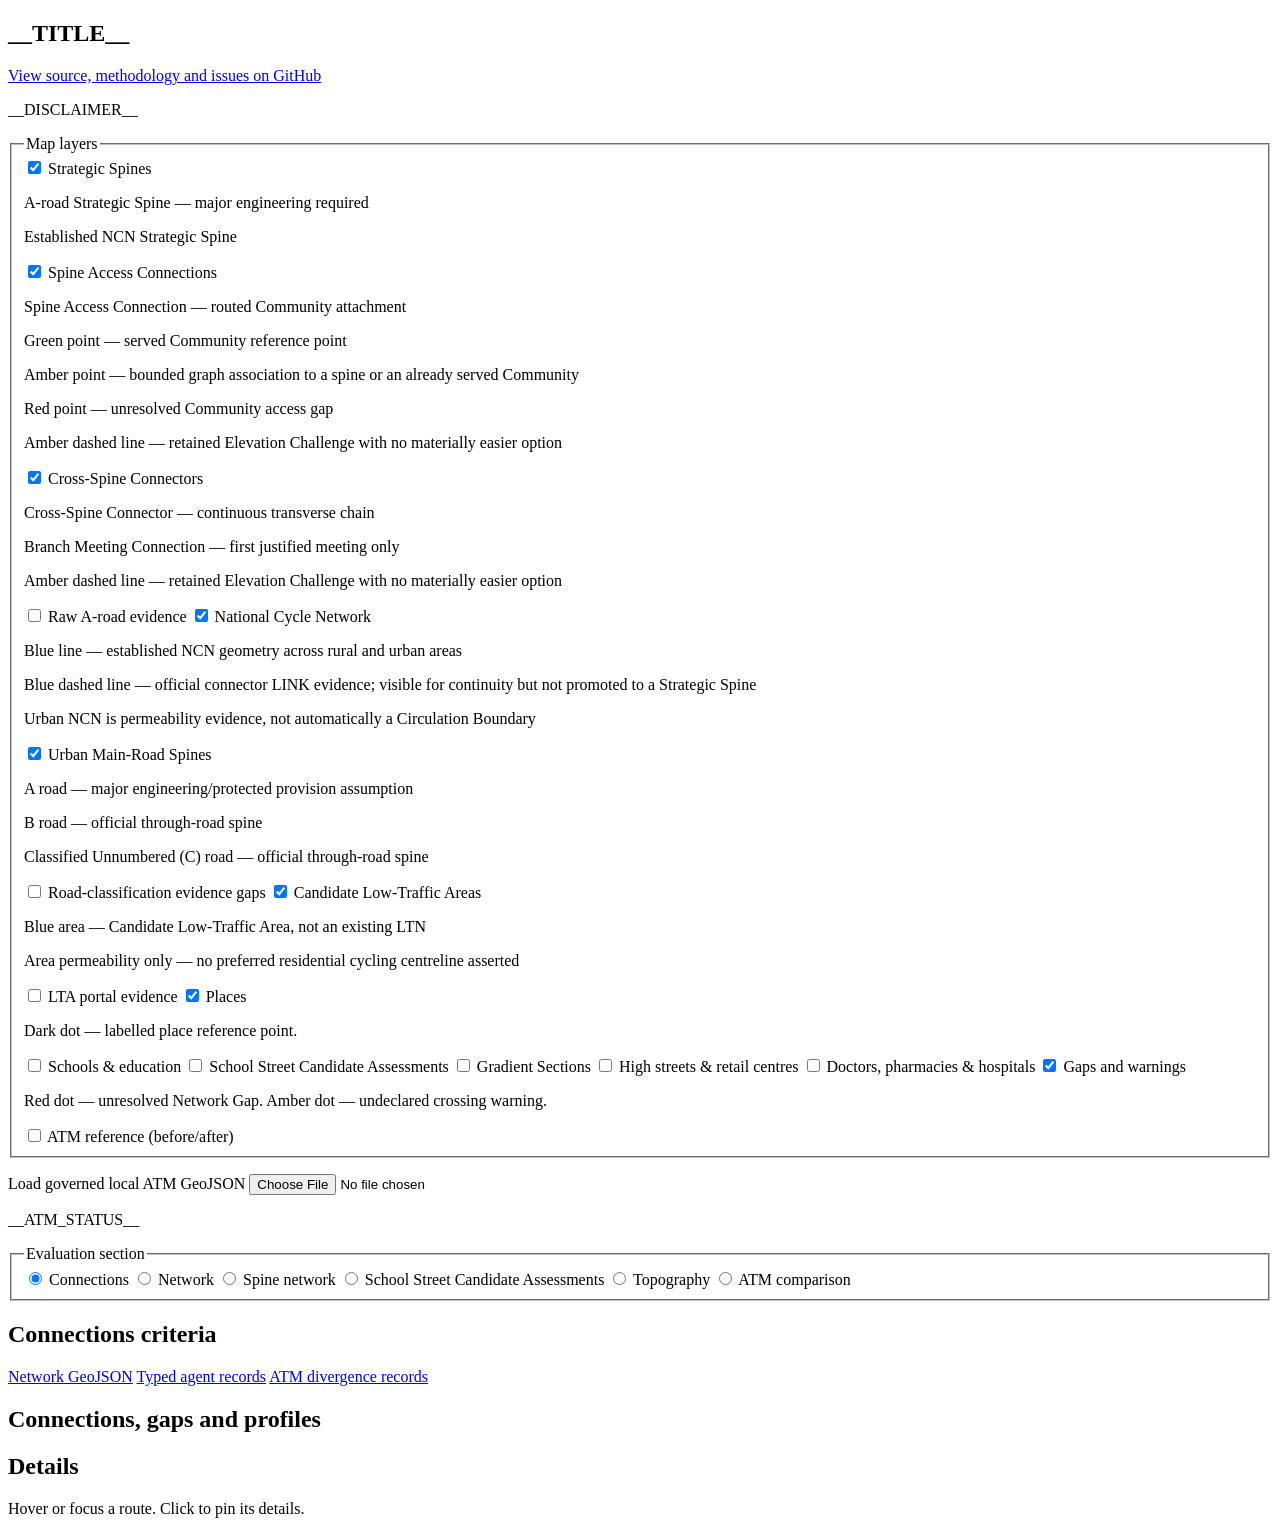
==== src/satn/assets/review-map.html @ 9b5a5d1b "Build a cohesive spine-access network" ====
<!doctype html>
<html lang="en">
<head>
  <meta charset="utf-8">
  <meta name="viewport" content="width=device-width,initial-scale=1">
  <title>__TITLE__</title>
  <link href="assets/maplibre-gl.css" rel="stylesheet">
  <link href="assets/review-map.css" rel="stylesheet">
</head>
<body>
  <main>
    <aside aria-label="Network information">
      <h1>__TITLE__</h1>
      <p class="project-link"><a href="https://github.com/awjreynolds/banes-satn">View source, methodology and issues on GitHub</a></p>
      <p class="notice" role="note">__DISCLAIMER__</p>

      <fieldset id="layer-controls">
        <legend>Map layers</legend>
        <label><input id="layer-strategic-spines" type="checkbox" checked aria-describedby="legend-strategic-spines"> Strategic Spines</label>
        <div id="legend-strategic-spines" class="layer-summary" role="note">
          <p>A-road Strategic Spine — major engineering required</p>
          <p>Established NCN Strategic Spine</p>
        </div>
        <label><input id="layer-spine-access-connections" type="checkbox" checked aria-describedby="legend-spine-access-connections"> Spine Access Connections</label>
        <div id="legend-spine-access-connections" class="layer-summary" role="note">
          <p>Spine Access Connection — routed Community attachment</p>
          <p>Green point — served Community reference point</p>
          <p>Amber point — bounded graph association to a spine or an already served Community</p>
          <p>Red point — unresolved Community access gap</p>
          <p>Amber dashed line — retained Elevation Challenge with no materially easier option</p>
        </div>
        <label><input id="layer-cross-spine-connectors" type="checkbox" checked aria-describedby="legend-cross-spine-connectors"> Cross-Spine Connectors</label>
        <div id="legend-cross-spine-connectors" class="layer-summary" role="note">
          <p>Cross-Spine Connector — continuous transverse chain</p>
          <p>Branch Meeting Connection — first justified meeting only</p>
          <p>Amber dashed line — retained Elevation Challenge with no materially easier option</p>
        </div>
        <label><input id="layer-a-road-spines" type="checkbox" aria-describedby="legend-a-road-spines"> Raw A-road evidence</label>
        <div id="legend-a-road-spines" class="layer-summary" role="note" hidden><p>Orange line — governed source corridor before assembly.</p></div>
        <label><input id="layer-ncn-routes" type="checkbox" checked aria-describedby="legend-ncn-routes"> National Cycle Network</label>
        <div id="legend-ncn-routes" class="layer-summary" role="note">
          <p>Blue line — established NCN geometry across rural and urban areas</p>
          <p>Blue dashed line — official connector LINK evidence; visible for continuity but not promoted to a Strategic Spine</p>
          <p>Urban NCN is permeability evidence, not automatically a Circulation Boundary</p>
        </div>
        <label><input id="layer-urban-spines" type="checkbox" checked aria-describedby="legend-urban-spines"> Urban Main-Road Spines</label>
        <div id="legend-urban-spines" class="layer-summary" role="note">
          <p>A road — major engineering/protected provision assumption</p>
          <p>B road — official through-road spine</p>
          <p>Classified Unnumbered (C) road — official through-road spine</p>
        </div>
        <label><input id="layer-urban-classification-unknowns" type="checkbox" aria-describedby="legend-urban-classification-unknowns"> Road-classification evidence gaps</label>
        <div id="legend-urban-classification-unknowns" class="layer-summary" role="note" hidden>
          <p>Grey dashed line — governed road with official classification still unknown</p>
          <p>Diagnostic evidence only; OSM tags are not substituted</p>
        </div>
        <label><input id="layer-low-traffic-areas" type="checkbox" checked aria-describedby="legend-low-traffic-areas"> Candidate Low-Traffic Areas</label>
        <div id="legend-low-traffic-areas" class="layer-summary" role="note">
          <p>Blue area — Candidate Low-Traffic Area, not an existing LTN</p>
          <p>Area permeability only — no preferred residential cycling centreline asserted</p>
        </div>
        <label><input id="layer-low-traffic-area-portals" type="checkbox" aria-describedby="legend-low-traffic-area-portals"> LTA portal evidence</label>
        <div id="legend-low-traffic-area-portals" class="layer-summary" role="note" hidden>
          <p>Blue dot — street-to-boundary portal used by the urban access assessment</p>
          <p>Diagnostic evidence; hidden by default to keep the circulation plan legible</p>
        </div>
        <label><input id="layer-places" type="checkbox" checked aria-describedby="legend-places"> Places</label>
        <div id="legend-places" class="layer-summary" role="note"><p>Dark dot — labelled place reference point.</p></div>
        <label><input id="layer-schools" type="checkbox" aria-describedby="legend-schools"> Schools &amp; education</label>
        <div id="legend-schools" class="layer-summary" role="note" hidden>
          <p>Green — Mapped and served</p>
          <p>Amber — Inferred access point; needs verification</p>
          <p>Red — mapped access point but no reachable backbone or continuous urban fabric to a main-road portal</p>
          <p>Grey — Unresolved access point</p>
          <p>Urban service — area permeability to a named main-road portal; no residential centreline selected</p>
          <p>Urban finding — unresolved entrance, missing portal or discontinuous low-traffic fabric</p>
          <p>Purple — contextual college or university</p>
        </div>
        <label><input id="layer-school-streets" type="checkbox" aria-describedby="legend-school-streets"> School Street Candidate Assessments</label>
        <div id="legend-school-streets" class="layer-summary" role="note" hidden>
          <p>Green — Promising</p>
          <p>Amber — Needs Investigation</p>
          <p>Red — Unlikely</p>
          <p>Grey — Not Evaluated</p>
          <p>Qualitative evidence for investigation — not scheme feasibility or calibrated probability</p>
        </div>
        <label><input id="layer-gradient-sections" type="checkbox" aria-describedby="legend-gradient-sections"> Gradient Sections</label>
        <div id="legend-gradient-sections" class="layer-summary" role="note" hidden>
          <p>Gentle — up to __GENTLE_MAX_PCT__%</p>
          <p>Noticeable — above __GENTLE_MAX_PCT__% to __NOTICEABLE_MAX_PCT__%</p>
          <p>Steep — above __NOTICEABLE_MAX_PCT__% to __STEEP_MAX_PCT__%</p>
          <p>Very Steep — above __STEEP_MAX_PCT__% to __VERY_STEEP_MAX_PCT__%</p>
          <p>Severe — above __VERY_STEEP_MAX_PCT__%</p>
          <p>Grey — Elevation Evidence unavailable</p>
          <p>Sequential blue terrain colours show physical gradient severity, not Criterion Status or route rejection.</p>
        </div>
        <label><input id="layer-retail-centres" type="checkbox" aria-describedby="legend-retail-centres"> High streets &amp; retail centres</label>
        <div id="legend-retail-centres" class="layer-summary" role="note" hidden><p>Orange dot — retail amenity evidence.</p></div>
        <label><input id="layer-healthcare" type="checkbox" aria-describedby="legend-healthcare"> Doctors, pharmacies &amp; hospitals</label>
        <div id="legend-healthcare" class="layer-summary" role="note" hidden><p>Red dot — healthcare amenity evidence.</p></div>
        <label><input id="layer-gaps-warnings" type="checkbox" checked aria-describedby="legend-gaps-warnings"> Gaps and warnings</label>
        <div id="legend-gaps-warnings" class="layer-summary" role="note"><p>Red dot — unresolved Network Gap. Amber dot — undeclared crossing warning.</p></div>
        <label><input id="layer-atm" type="checkbox" __ATM_STATE__ aria-describedby="legend-atm"> ATM reference (before/after)</label>
        <div id="legend-atm" class="layer-summary" role="note" hidden><p>Blue dashed line — governed comparison reference, never ground truth.</p></div>
      </fieldset>

      <p id="layer-summary" class="layer-summary" aria-live="polite"></p>
      <label class="file-control">Load governed local ATM GeoJSON
        <input id="atm-upload" type="file" accept=".geojson,.json,application/geo+json,application/json">
      </label>
      <p id="atm-status" class="layer-summary" role="status">__ATM_STATUS__</p>

      <fieldset id="criteria-controls">
        <legend>Evaluation section</legend>
        <label><input id="criteria-connections" type="radio" name="section" value="connections" checked> Connections</label>
        <label><input id="criteria-network" type="radio" name="section" value="network"> Network</label>
        <label><input id="criteria-spine-network" type="radio" name="section" value="spine_network"> Spine network</label>
        <label><input id="criteria-school-street-assessments" type="radio" name="section" value="school_street_candidate_assessments"> School Street Candidate Assessments</label>
        <label><input id="criteria-topography" type="radio" name="section" value="topography"> Topography</label>
        <label><input id="criteria-atm-comparison" type="radio" name="section" value="atm_comparison"> ATM comparison</label>
      </fieldset>

      <section id="criteria-panel" aria-live="polite" aria-labelledby="criteria-heading">
        <h2 id="criteria-heading">Connections criteria</h2>
        <dl id="criteria-list"></dl>
      </section>

      <nav aria-label="Downloads">
        <a href="network.geojson" download>Network GeoJSON</a>
        <a href="agent-records.json" download>Typed agent records</a>
        <a href="divergence-records.json" download>ATM divergence records</a>
      </nav>

      <section aria-labelledby="connection-heading">
        <h2 id="connection-heading">Connections, gaps and profiles</h2>
        <div id="connection-list"></div>
      </section>

      <section id="feature-details" aria-live="polite" aria-labelledby="details-heading">
        <h2 id="details-heading">Details</h2>
        <p>Hover or focus a route. Click to pin its details.</p>
      </section>
    </aside>
    <div id="map" role="application" aria-label="Interactive SATN review map"></div>
  </main>
  <script src="assets/maplibre-gl.js"></script>
  <script src="data.js"></script>
  <script src="assets/review-map.js"></script>
</body>
</html>
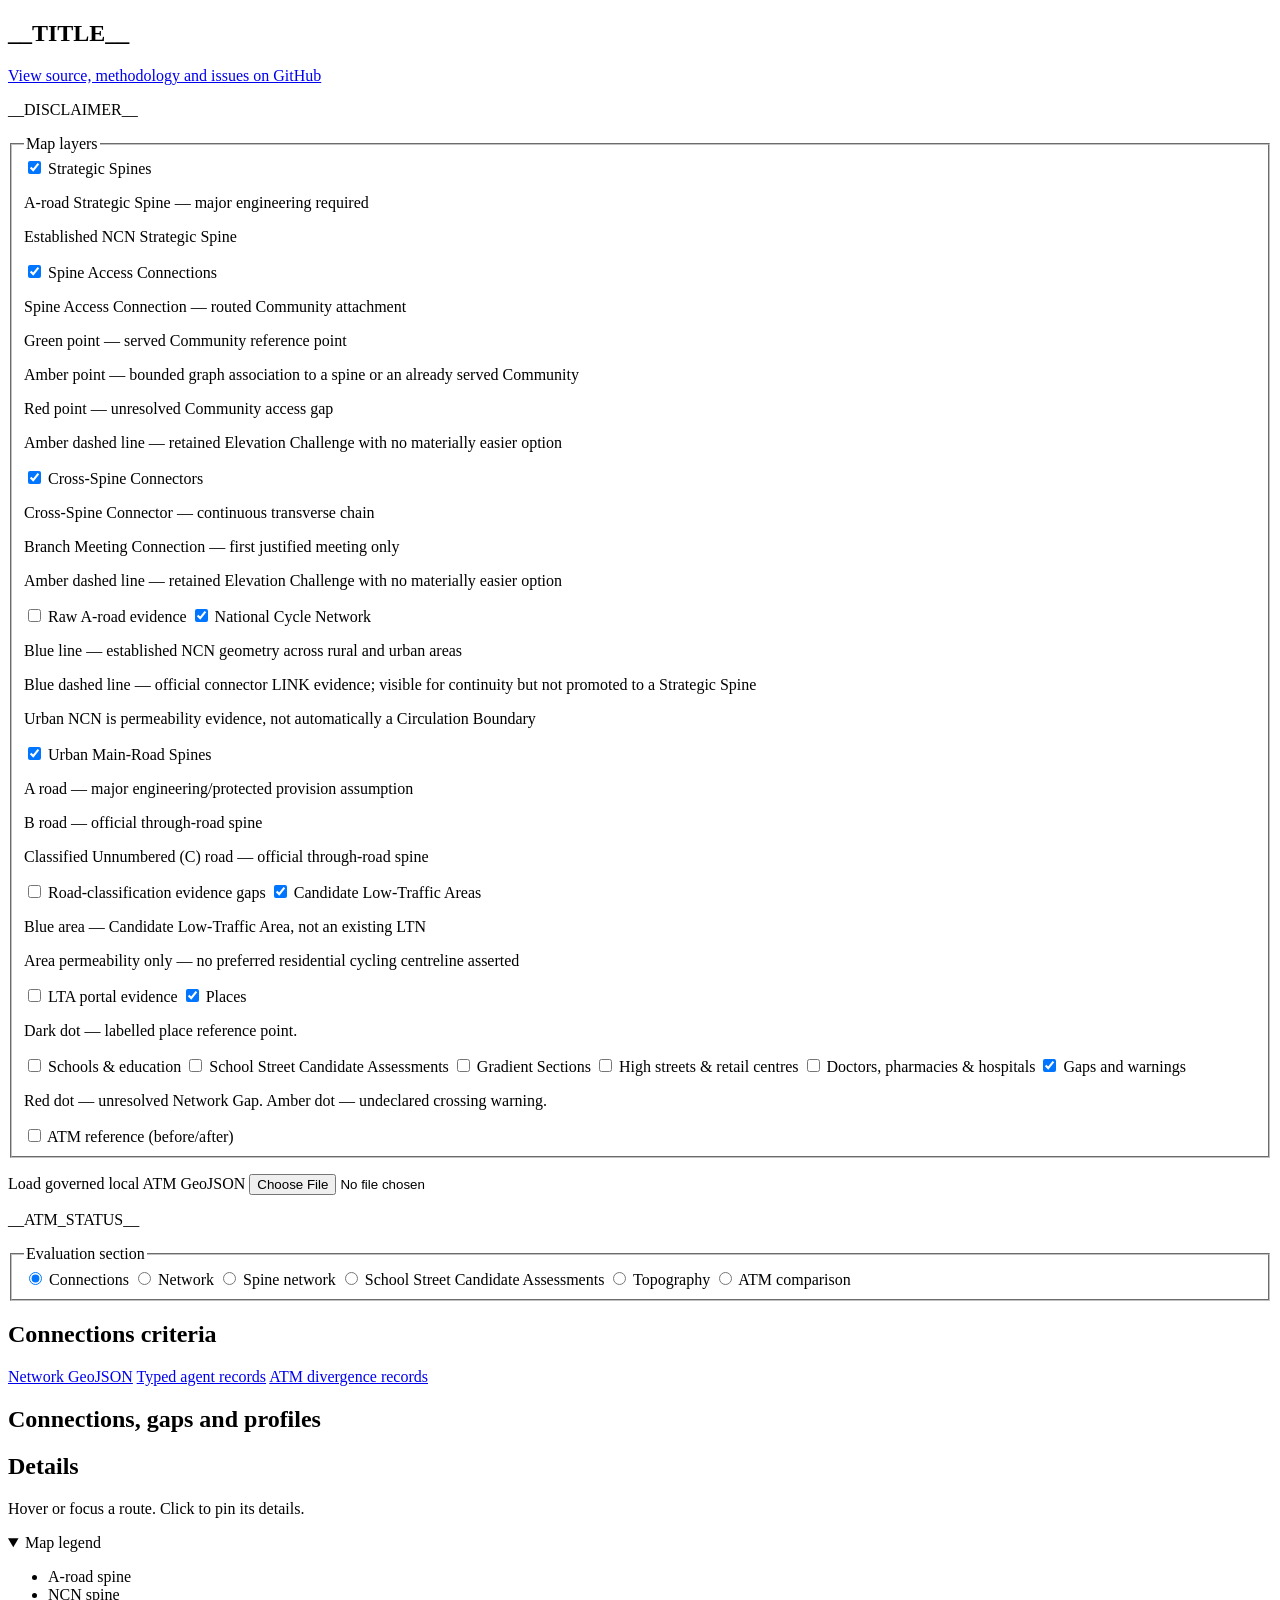
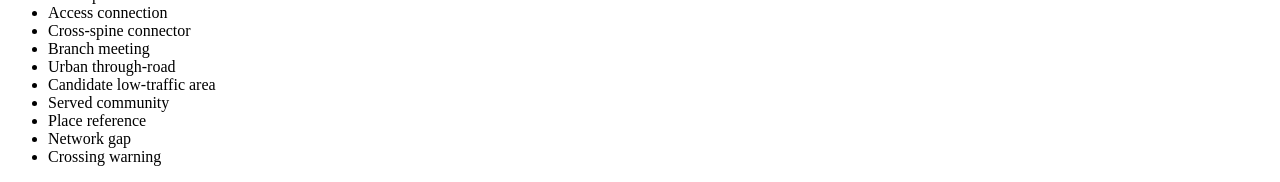
==== commit ba48a8ba: "Add a persistent map legend" ====
--- a/src/satn/assets/review-map.html
+++ b/src/satn/assets/review-map.html
@@ -141,7 +141,25 @@
         <p>Hover or focus a route. Click to pin its details.</p>
       </section>
     </aside>
-    <div id="map" role="application" aria-label="Interactive SATN review map"></div>
+    <section class="map-shell" aria-label="Map view">
+      <div id="map" role="application" aria-label="Interactive SATN review map"></div>
+      <details id="map-legend" role="region" aria-label="Map legend" open>
+        <summary>Map legend</summary>
+        <ul>
+          <li><span class="map-key line a-road" aria-hidden="true"></span>A-road spine</li>
+          <li><span class="map-key line ncn" aria-hidden="true"></span>NCN spine</li>
+          <li><span class="map-key line access" aria-hidden="true"></span>Access connection</li>
+          <li><span class="map-key line cross-spine" aria-hidden="true"></span>Cross-spine connector</li>
+          <li><span class="map-key line branch" aria-hidden="true"></span>Branch meeting</li>
+          <li><span class="map-key line urban" aria-hidden="true"></span>Urban through-road</li>
+          <li><span class="map-key area lta" aria-hidden="true"></span>Candidate low-traffic area</li>
+          <li><span class="map-key dot served" aria-hidden="true"></span>Served community</li>
+          <li><span class="map-key dot place" aria-hidden="true"></span>Place reference</li>
+          <li><span class="map-key dot gap" aria-hidden="true"></span>Network gap</li>
+          <li><span class="map-key dot warning" aria-hidden="true"></span>Crossing warning</li>
+        </ul>
+      </details>
+    </section>
   </main>
   <script src="assets/maplibre-gl.js"></script>
   <script src="data.js"></script>
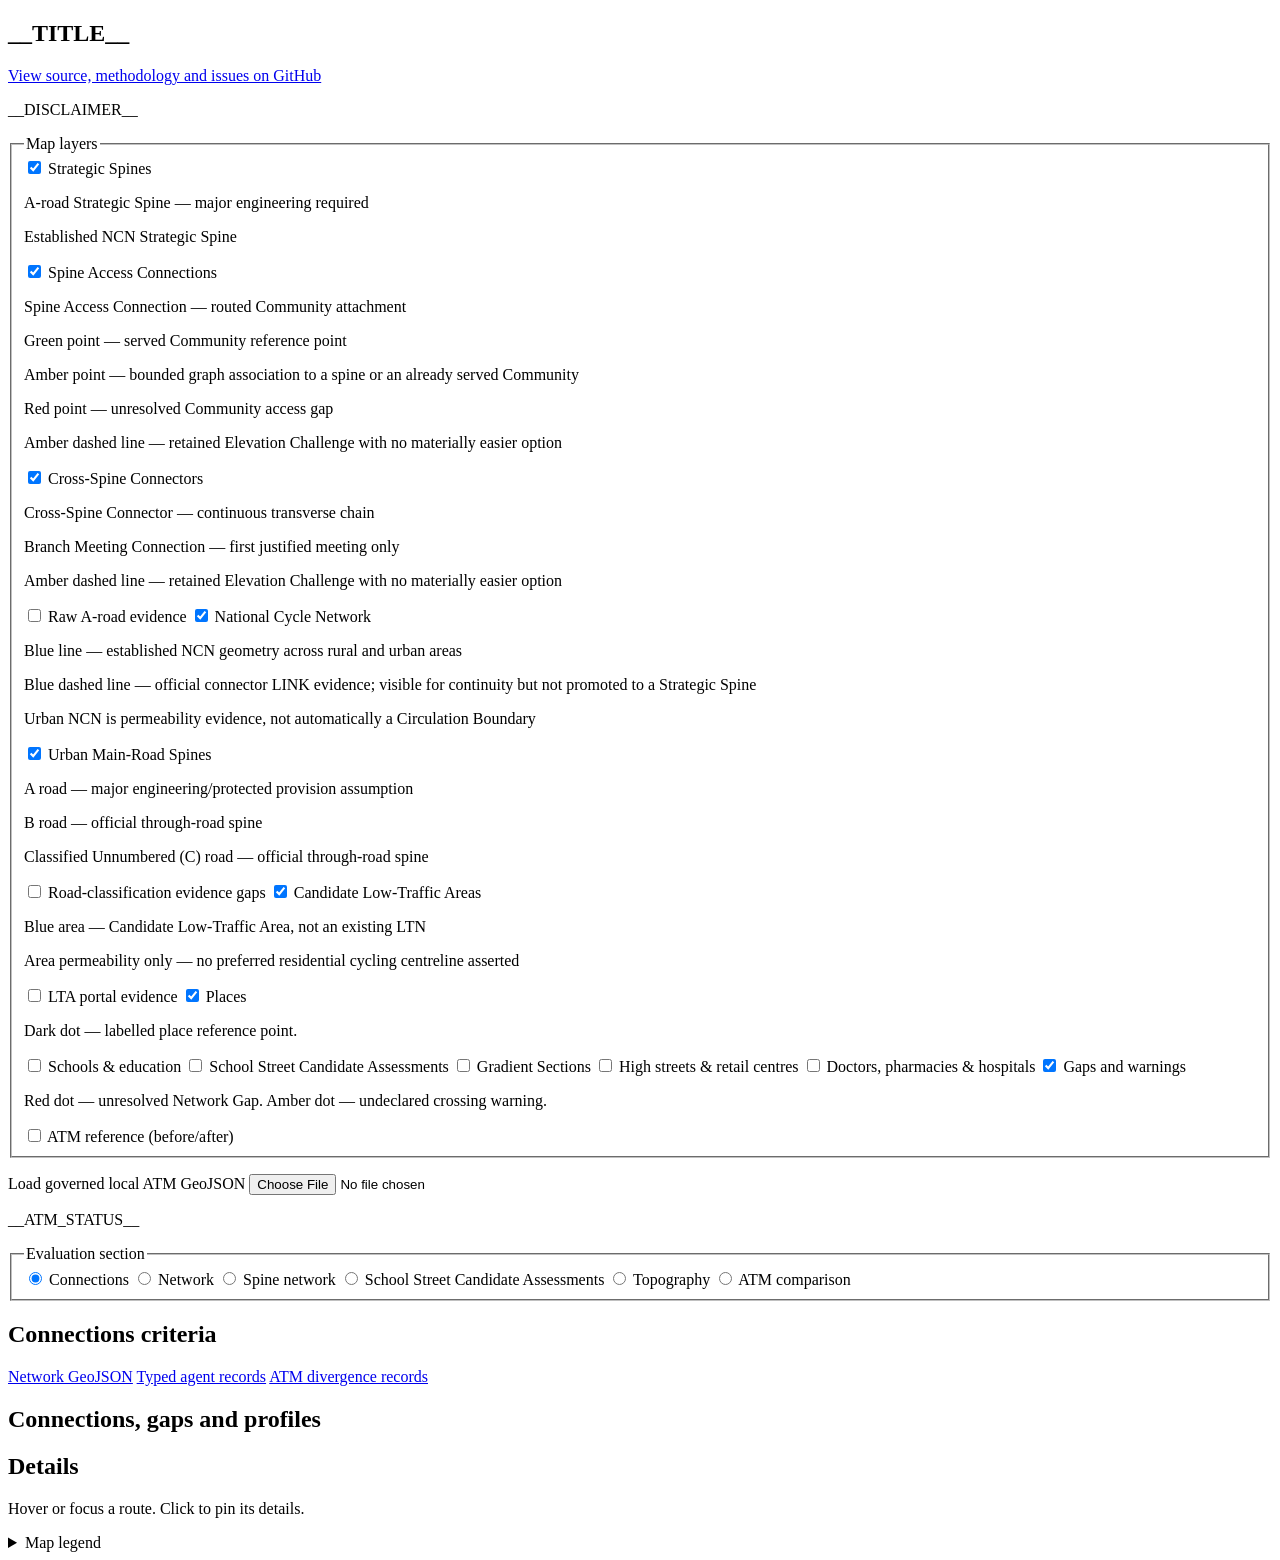
==== commit 72e0d7cd: "Enforce bounded routes and low-traffic areas" ====
--- a/src/satn/assets/review-map.html
+++ b/src/satn/assets/review-map.html
@@ -5,7 +5,7 @@
   <meta name="viewport" content="width=device-width,initial-scale=1">
   <title>__TITLE__</title>
   <link href="assets/maplibre-gl.css" rel="stylesheet">
-  <link href="assets/review-map.css" rel="stylesheet">
+  <link href="assets/__REVIEW_MAP_CSS__" rel="stylesheet">
 </head>
 <body>
   <main>
@@ -143,14 +143,13 @@
     </aside>
     <section class="map-shell" aria-label="Map view">
       <div id="map" role="application" aria-label="Interactive SATN review map"></div>
-      <details id="map-legend" role="region" aria-label="Map legend" open>
+      <details id="map-legend" role="region" aria-label="Map legend">
         <summary>Map legend</summary>
         <ul>
           <li><span class="map-key line a-road" aria-hidden="true"></span>A-road spine</li>
           <li><span class="map-key line ncn" aria-hidden="true"></span>NCN spine</li>
           <li><span class="map-key line access" aria-hidden="true"></span>Access connection</li>
           <li><span class="map-key line cross-spine" aria-hidden="true"></span>Cross-spine connector</li>
-          <li><span class="map-key line branch" aria-hidden="true"></span>Branch meeting</li>
           <li><span class="map-key line urban" aria-hidden="true"></span>Urban through-road</li>
           <li><span class="map-key area lta" aria-hidden="true"></span>Candidate low-traffic area</li>
           <li><span class="map-key dot served" aria-hidden="true"></span>Served community</li>
@@ -163,6 +162,6 @@
   </main>
   <script src="assets/maplibre-gl.js"></script>
   <script src="data.js"></script>
-  <script src="assets/review-map.js"></script>
+  <script src="assets/__REVIEW_MAP_JS__"></script>
 </body>
 </html>
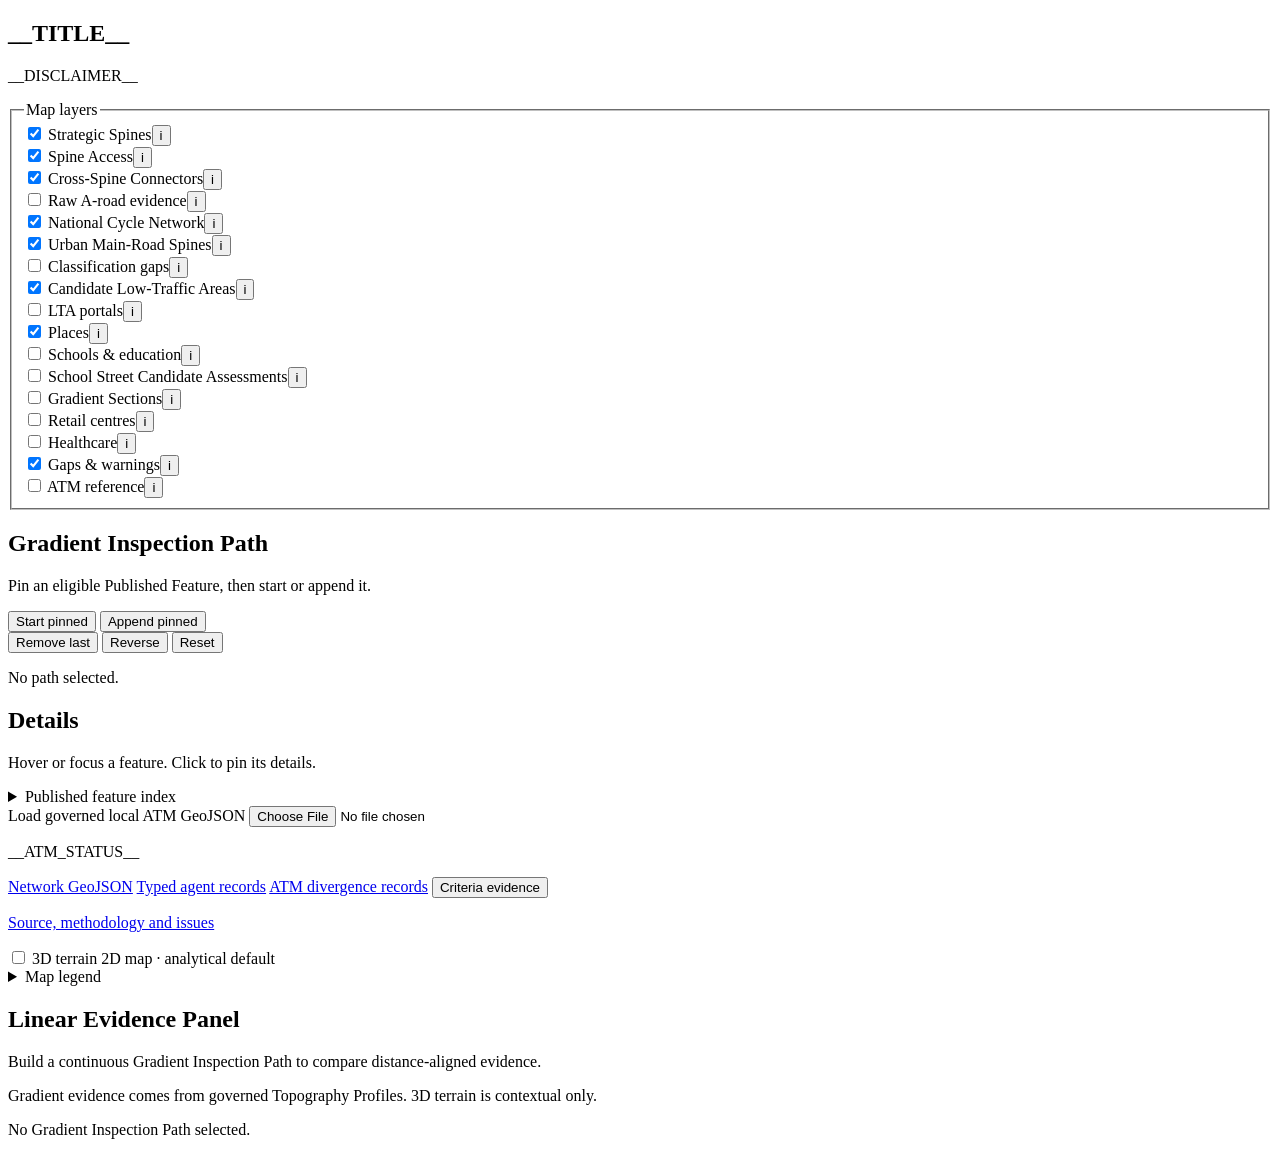
==== commit c62ce932: "Add gradient inspection and terrain evidence" ====
--- a/src/satn/assets/review-map.html
+++ b/src/satn/assets/review-map.html
@@ -9,155 +9,109 @@
 </head>
 <body>
   <main>
-    <aside aria-label="Network information">
-      <h1>__TITLE__</h1>
-      <p class="project-link"><a href="https://github.com/awjreynolds/banes-satn">View source, methodology and issues on GitHub</a></p>
-      <p class="notice" role="note">__DISCLAIMER__</p>
+    <aside id="layer-rail" aria-label="Map layers and inspection tools">
+      <header class="rail-header">
+        <h1>__TITLE__</h1>
+        <p class="notice" role="note">__DISCLAIMER__</p>
+      </header>
 
       <fieldset id="layer-controls">
         <legend>Map layers</legend>
-        <label><input id="layer-strategic-spines" type="checkbox" checked aria-describedby="legend-strategic-spines"> Strategic Spines</label>
-        <div id="legend-strategic-spines" class="layer-summary" role="note">
-          <p>A-road Strategic Spine — major engineering required</p>
-          <p>Established NCN Strategic Spine</p>
-        </div>
-        <label><input id="layer-spine-access-connections" type="checkbox" checked aria-describedby="legend-spine-access-connections"> Spine Access Connections</label>
-        <div id="legend-spine-access-connections" class="layer-summary" role="note">
-          <p>Spine Access Connection — routed Community attachment</p>
-          <p>Green point — served Community reference point</p>
-          <p>Amber point — bounded graph association to a spine or an already served Community</p>
-          <p>Red point — unresolved Community access gap</p>
-          <p>Amber dashed line — retained Elevation Challenge with no materially easier option</p>
-        </div>
-        <label><input id="layer-cross-spine-connectors" type="checkbox" checked aria-describedby="legend-cross-spine-connectors"> Cross-Spine Connectors</label>
-        <div id="legend-cross-spine-connectors" class="layer-summary" role="note">
-          <p>Cross-Spine Connector — continuous transverse chain</p>
-          <p>Branch Meeting Connection — first justified meeting only</p>
-          <p>Amber dashed line — retained Elevation Challenge with no materially easier option</p>
-        </div>
-        <label><input id="layer-a-road-spines" type="checkbox" aria-describedby="legend-a-road-spines"> Raw A-road evidence</label>
-        <div id="legend-a-road-spines" class="layer-summary" role="note" hidden><p>Orange line — governed source corridor before assembly.</p></div>
-        <label><input id="layer-ncn-routes" type="checkbox" checked aria-describedby="legend-ncn-routes"> National Cycle Network</label>
-        <div id="legend-ncn-routes" class="layer-summary" role="note">
-          <p>Blue line — established NCN geometry across rural and urban areas</p>
-          <p>Blue dashed line — official connector LINK evidence; visible for continuity but not promoted to a Strategic Spine</p>
-          <p>Urban NCN is permeability evidence, not automatically a Circulation Boundary</p>
-        </div>
-        <label><input id="layer-urban-spines" type="checkbox" checked aria-describedby="legend-urban-spines"> Urban Main-Road Spines</label>
-        <div id="legend-urban-spines" class="layer-summary" role="note">
-          <p>A road — major engineering/protected provision assumption</p>
-          <p>B road — official through-road spine</p>
-          <p>Classified Unnumbered (C) road — official through-road spine</p>
-        </div>
-        <label><input id="layer-urban-classification-unknowns" type="checkbox" aria-describedby="legend-urban-classification-unknowns"> Road-classification evidence gaps</label>
-        <div id="legend-urban-classification-unknowns" class="layer-summary" role="note" hidden>
-          <p>Grey dashed line — governed road with official classification still unknown</p>
-          <p>Diagnostic evidence only; OSM tags are not substituted</p>
-        </div>
-        <label><input id="layer-low-traffic-areas" type="checkbox" checked aria-describedby="legend-low-traffic-areas"> Candidate Low-Traffic Areas</label>
-        <div id="legend-low-traffic-areas" class="layer-summary" role="note">
-          <p>Blue area — Candidate Low-Traffic Area, not an existing LTN</p>
-          <p>Area permeability only — no preferred residential cycling centreline asserted</p>
-        </div>
-        <label><input id="layer-low-traffic-area-portals" type="checkbox" aria-describedby="legend-low-traffic-area-portals"> LTA portal evidence</label>
-        <div id="legend-low-traffic-area-portals" class="layer-summary" role="note" hidden>
-          <p>Blue dot — street-to-boundary portal used by the urban access assessment</p>
-          <p>Diagnostic evidence; hidden by default to keep the circulation plan legible</p>
-        </div>
-        <label><input id="layer-places" type="checkbox" checked aria-describedby="legend-places"> Places</label>
-        <div id="legend-places" class="layer-summary" role="note"><p>Dark dot — labelled place reference point.</p></div>
-        <label><input id="layer-schools" type="checkbox" aria-describedby="legend-schools"> Schools &amp; education</label>
-        <div id="legend-schools" class="layer-summary" role="note" hidden>
-          <p>Green — Mapped and served</p>
-          <p>Amber — Inferred access point; needs verification</p>
-          <p>Red — mapped access point but no reachable backbone or continuous urban fabric to a main-road portal</p>
-          <p>Grey — Unresolved access point</p>
-          <p>Urban service — area permeability to a named main-road portal; no residential centreline selected</p>
-          <p>Urban finding — unresolved entrance, missing portal or discontinuous low-traffic fabric</p>
-          <p>Purple — contextual college or university</p>
-        </div>
-        <label><input id="layer-school-streets" type="checkbox" aria-describedby="legend-school-streets"> School Street Candidate Assessments</label>
-        <div id="legend-school-streets" class="layer-summary" role="note" hidden>
-          <p>Green — Promising</p>
-          <p>Amber — Needs Investigation</p>
-          <p>Red — Unlikely</p>
-          <p>Grey — Not Evaluated</p>
-          <p>Qualitative evidence for investigation — not scheme feasibility or calibrated probability</p>
-        </div>
-        <label><input id="layer-gradient-sections" type="checkbox" aria-describedby="legend-gradient-sections"> Gradient Sections</label>
-        <div id="legend-gradient-sections" class="layer-summary" role="note" hidden>
-          <p>Gentle — up to __GENTLE_MAX_PCT__%</p>
-          <p>Noticeable — above __GENTLE_MAX_PCT__% to __NOTICEABLE_MAX_PCT__%</p>
-          <p>Steep — above __NOTICEABLE_MAX_PCT__% to __STEEP_MAX_PCT__%</p>
-          <p>Very Steep — above __STEEP_MAX_PCT__% to __VERY_STEEP_MAX_PCT__%</p>
-          <p>Severe — above __VERY_STEEP_MAX_PCT__%</p>
-          <p>Grey — Elevation Evidence unavailable</p>
-          <p>Sequential blue terrain colours show physical gradient severity, not Criterion Status or route rejection.</p>
-        </div>
-        <label><input id="layer-retail-centres" type="checkbox" aria-describedby="legend-retail-centres"> High streets &amp; retail centres</label>
-        <div id="legend-retail-centres" class="layer-summary" role="note" hidden><p>Orange dot — retail amenity evidence.</p></div>
-        <label><input id="layer-healthcare" type="checkbox" aria-describedby="legend-healthcare"> Doctors, pharmacies &amp; hospitals</label>
-        <div id="legend-healthcare" class="layer-summary" role="note" hidden><p>Red dot — healthcare amenity evidence.</p></div>
-        <label><input id="layer-gaps-warnings" type="checkbox" checked aria-describedby="legend-gaps-warnings"> Gaps and warnings</label>
-        <div id="legend-gaps-warnings" class="layer-summary" role="note"><p>Red dot — unresolved Network Gap. Amber dot — undeclared crossing warning.</p></div>
-        <label><input id="layer-atm" type="checkbox" __ATM_STATE__ aria-describedby="legend-atm"> ATM reference (before/after)</label>
-        <div id="legend-atm" class="layer-summary" role="note" hidden><p>Blue dashed line — governed comparison reference, never ground truth.</p></div>
+        <div class="layer-row"><label><input id="layer-strategic-spines" type="checkbox" checked aria-describedby="legend-strategic-spines"> Strategic Spines</label><button class="info-button" type="button" aria-expanded="false" aria-controls="legend-strategic-spines" aria-label="About Strategic Spines">i</button><div id="legend-strategic-spines" class="layer-popover" role="note" hidden>A-road Strategic Spine — major engineering required. Established NCN Strategic Spines are shown separately.</div></div>
+        <div class="layer-row"><label><input id="layer-spine-access-connections" type="checkbox" checked aria-describedby="legend-spine-access-connections"> Spine Access</label><button class="info-button" type="button" aria-expanded="false" aria-controls="legend-spine-access-connections" aria-label="About Spine Access">i</button><div id="legend-spine-access-connections" class="layer-popover" role="note" hidden>A Spine Access Connection is a routed Community attachment. Dashed amber marks a retained Elevation Challenge.</div></div>
+        <div class="layer-row"><label><input id="layer-cross-spine-connectors" type="checkbox" checked aria-describedby="legend-cross-spine-connectors"> Cross-Spine Connectors</label><button class="info-button" type="button" aria-expanded="false" aria-controls="legend-cross-spine-connectors" aria-label="About Cross-Spine Connectors">i</button><div id="legend-cross-spine-connectors" class="layer-popover" role="note" hidden>Aggregate transverse chains. They are not selectable in a Gradient Inspection Path, avoiding double-counted linework.</div></div>
+        <div class="layer-row"><label><input id="layer-a-road-spines" type="checkbox" aria-describedby="legend-a-road-spines"> Raw A-road evidence</label><button class="info-button" type="button" aria-expanded="false" aria-controls="legend-a-road-spines" aria-label="About raw A-road evidence">i</button><div id="legend-a-road-spines" class="layer-popover" role="note" hidden>Governed source corridors before assembly.</div></div>
+        <div class="layer-row"><label><input id="layer-ncn-routes" type="checkbox" checked aria-describedby="legend-ncn-routes"> National Cycle Network</label><button class="info-button" type="button" aria-expanded="false" aria-controls="legend-ncn-routes" aria-label="About National Cycle Network">i</button><div id="legend-ncn-routes" class="layer-popover" role="note" hidden>Established NCN geometry and connector LINK evidence. Urban NCN is permeability evidence, not automatically a Circulation Boundary.</div></div>
+        <div class="layer-row"><label><input id="layer-urban-spines" type="checkbox" checked aria-describedby="legend-urban-spines"> Urban Main-Road Spines</label><button class="info-button" type="button" aria-expanded="false" aria-controls="legend-urban-spines" aria-label="About Urban Main-Road Spines">i</button><div id="legend-urban-spines" class="layer-popover" role="note" hidden>A, B and Classified Unnumbered roads assigned to carry through traffic.</div></div>
+        <div class="layer-row"><label><input id="layer-urban-classification-unknowns" type="checkbox" aria-describedby="legend-urban-classification-unknowns"> Classification gaps</label><button class="info-button" type="button" aria-expanded="false" aria-controls="legend-urban-classification-unknowns" aria-label="About classification gaps">i</button><div id="legend-urban-classification-unknowns" class="layer-popover" role="note" hidden>Governed road evidence whose official classification remains unknown.</div></div>
+        <div class="layer-row"><label><input id="layer-low-traffic-areas" type="checkbox" checked aria-describedby="legend-low-traffic-areas"> Candidate Low-Traffic Areas</label><button class="info-button" type="button" aria-expanded="false" aria-controls="legend-low-traffic-areas" aria-label="About Candidate Low-Traffic Areas">i</button><div id="legend-low-traffic-areas" class="layer-popover" role="note" hidden>A Candidate Low-Traffic Area is not an existing LTN. Area permeability is shown with no preferred residential cycling centreline.</div></div>
+        <div class="layer-row"><label><input id="layer-low-traffic-area-portals" type="checkbox" aria-describedby="legend-low-traffic-area-portals"> LTA portals</label><button class="info-button" type="button" aria-expanded="false" aria-controls="legend-low-traffic-area-portals" aria-label="About LTA portals">i</button><div id="legend-low-traffic-area-portals" class="layer-popover" role="note" hidden>Named street-to-boundary portals used by urban access assessments.</div></div>
+        <div class="layer-row"><label><input id="layer-places" type="checkbox" checked aria-describedby="legend-places"> Places</label><button class="info-button" type="button" aria-expanded="false" aria-controls="legend-places" aria-label="About Places">i</button><div id="legend-places" class="layer-popover" role="note" hidden>Labelled Network Place reference points.</div></div>
+        <div class="layer-row"><label><input id="layer-schools" type="checkbox" aria-describedby="legend-schools"> Schools &amp; education</label><button class="info-button" type="button" aria-expanded="false" aria-controls="legend-schools" aria-label="About Schools">i</button><div id="legend-schools" class="layer-popover" role="note" hidden>School Access Obligations: Mapped and served; Inferred access point — needs verification; Network gap; or Unresolved access point. Contextual education sites are separate.</div></div>
+        <div class="layer-row"><label><input id="layer-school-streets" type="checkbox" aria-describedby="legend-school-streets"> School Street Candidate Assessments</label><button class="info-button" type="button" aria-expanded="false" aria-controls="legend-school-streets" aria-label="About School Street Assessments">i</button><div id="legend-school-streets" class="layer-popover" role="note" hidden>Green — Promising; Amber — Needs Investigation; Red — Unlikely; Grey — Not Evaluated. Qualitative investigation evidence, not scheme feasibility or a calibrated probability.</div></div>
+        <div class="layer-row"><label><input id="layer-gradient-sections" type="checkbox" aria-describedby="legend-gradient-sections"> Gradient Sections</label><button class="info-button" type="button" aria-expanded="false" aria-controls="legend-gradient-sections" aria-label="About Gradient Sections">i</button><div id="legend-gradient-sections" class="layer-popover" role="note" hidden>Gentle ≤ __GENTLE_MAX_PCT__%; Noticeable ≤ __NOTICEABLE_MAX_PCT__%; Steep ≤ __STEEP_MAX_PCT__%; Very Steep ≤ __VERY_STEEP_MAX_PCT__%; Severe above. Terrain colours describe gradient, not Criterion Status.</div></div>
+        <div class="layer-row"><label><input id="layer-retail-centres" type="checkbox" aria-describedby="legend-retail-centres"> Retail centres</label><button class="info-button" type="button" aria-expanded="false" aria-controls="legend-retail-centres" aria-label="About retail centres">i</button><div id="legend-retail-centres" class="layer-popover" role="note" hidden>Retail amenity evidence.</div></div>
+        <div class="layer-row"><label><input id="layer-healthcare" type="checkbox" aria-describedby="legend-healthcare"> Healthcare</label><button class="info-button" type="button" aria-expanded="false" aria-controls="legend-healthcare" aria-label="About healthcare">i</button><div id="legend-healthcare" class="layer-popover" role="note" hidden>Doctors, pharmacies and hospitals.</div></div>
+        <div class="layer-row"><label><input id="layer-gaps-warnings" type="checkbox" checked aria-describedby="legend-gaps-warnings"> Gaps &amp; warnings</label><button class="info-button" type="button" aria-expanded="false" aria-controls="legend-gaps-warnings" aria-label="About gaps and warnings">i</button><div id="legend-gaps-warnings" class="layer-popover" role="note" hidden>Unresolved Network Gaps and undeclared crossing warnings.</div></div>
+        <div class="layer-row"><label><input id="layer-atm" type="checkbox" __ATM_STATE__ aria-describedby="legend-atm"> ATM reference</label><button class="info-button" type="button" aria-expanded="false" aria-controls="legend-atm" aria-label="About ATM reference">i</button><div id="legend-atm" class="layer-popover" role="note" hidden>Governed before/after comparison evidence, never ground truth.</div></div>
       </fieldset>
 
-      <p id="layer-summary" class="layer-summary" aria-live="polite"></p>
+      <section id="gradient-path-controls" aria-labelledby="gradient-path-heading">
+        <h2 id="gradient-path-heading">Gradient Inspection Path</h2>
+        <p id="gradient-path-candidate">Pin an eligible Published Feature, then start or append it.</p>
+        <div class="button-row">
+          <button id="gradient-path-start" type="button">Start pinned</button>
+          <button id="gradient-path-append" type="button">Append pinned</button>
+        </div>
+        <div class="button-row">
+          <button id="gradient-path-remove" type="button">Remove last</button>
+          <button id="gradient-path-reverse" type="button">Reverse</button>
+          <button id="gradient-path-reset" type="button">Reset</button>
+        </div>
+        <p id="gradient-path-status" role="status" aria-live="polite">No path selected.</p>
+      </section>
+
+      <section id="feature-details" aria-live="polite" aria-labelledby="details-heading">
+        <h2 id="details-heading">Details</h2>
+        <p>Hover or focus a feature. Click to pin its details.</p>
+      </section>
+
+      <details id="feature-index">
+        <summary>Published feature index</summary>
+        <div id="connection-list"></div>
+      </details>
+
       <label class="file-control">Load governed local ATM GeoJSON
         <input id="atm-upload" type="file" accept=".geojson,.json,application/geo+json,application/json">
       </label>
-      <p id="atm-status" class="layer-summary" role="status">__ATM_STATUS__</p>
-
-      <fieldset id="criteria-controls">
-        <legend>Evaluation section</legend>
-        <label><input id="criteria-connections" type="radio" name="section" value="connections" checked> Connections</label>
-        <label><input id="criteria-network" type="radio" name="section" value="network"> Network</label>
-        <label><input id="criteria-spine-network" type="radio" name="section" value="spine_network"> Spine network</label>
-        <label><input id="criteria-school-street-assessments" type="radio" name="section" value="school_street_candidate_assessments"> School Street Candidate Assessments</label>
-        <label><input id="criteria-topography" type="radio" name="section" value="topography"> Topography</label>
-        <label><input id="criteria-atm-comparison" type="radio" name="section" value="atm_comparison"> ATM comparison</label>
-      </fieldset>
-
-      <section id="criteria-panel" aria-live="polite" aria-labelledby="criteria-heading">
-        <h2 id="criteria-heading">Connections criteria</h2>
-        <dl id="criteria-list"></dl>
-      </section>
+      <p id="atm-status" class="rail-status" role="status">__ATM_STATUS__</p>
+      <p id="layer-summary" class="rail-status" aria-live="polite"></p>
 
       <nav aria-label="Downloads">
         <a href="network.geojson" download>Network GeoJSON</a>
         <a href="agent-records.json" download>Typed agent records</a>
         <a href="divergence-records.json" download>ATM divergence records</a>
+        <button id="criteria-download" type="button">Criteria evidence</button>
       </nav>
+      <p class="project-link"><a href="https://github.com/awjreynolds/banes-satn">Source, methodology and issues</a></p>
+    </aside>
 
-      <section aria-labelledby="connection-heading">
-        <h2 id="connection-heading">Connections, gaps and profiles</h2>
-        <div id="connection-list"></div>
+    <section class="workspace" aria-label="Map and linear evidence">
+      <section class="map-shell" aria-label="Map view">
+        <div id="map" role="application" aria-label="Interactive SATN review map"></div>
+        <div class="terrain-switch">
+          <label><input id="terrain-mode" type="checkbox"> 3D terrain</label>
+          <span id="terrain-status" role="status">2D map · analytical default</span>
+        </div>
+        <details id="map-legend" role="region" aria-label="Map legend">
+          <summary>Map legend</summary>
+          <ul>
+            <li><span class="map-key line a-road" aria-hidden="true"></span>A-road spine</li>
+            <li><span class="map-key line ncn" aria-hidden="true"></span>NCN spine</li>
+            <li><span class="map-key line access" aria-hidden="true"></span>Access connection</li>
+            <li><span class="map-key line cross-spine" aria-hidden="true"></span>Cross-spine connector</li>
+            <li><span class="map-key line urban" aria-hidden="true"></span>Urban through-road</li>
+            <li><span class="map-key area lta" aria-hidden="true"></span>Candidate low-traffic area</li>
+            <li><span class="map-key dot served" aria-hidden="true"></span>Served community</li>
+            <li><span class="map-key dot place" aria-hidden="true"></span>Place reference</li>
+            <li><span class="map-key dot gap" aria-hidden="true"></span>Network gap</li>
+            <li><span class="map-key dot warning" aria-hidden="true"></span>Crossing warning</li>
+          </ul>
+        </details>
       </section>
 
-      <section id="feature-details" aria-live="polite" aria-labelledby="details-heading">
-        <h2 id="details-heading">Details</h2>
-        <p>Hover or focus a route. Click to pin its details.</p>
+      <section id="linear-evidence-panel" aria-labelledby="linear-evidence-heading">
+        <header>
+          <div>
+            <h2 id="linear-evidence-heading">Linear Evidence Panel</h2>
+            <p id="route-summary">Build a continuous Gradient Inspection Path to compare distance-aligned evidence.</p>
+          </div>
+          <p id="evidence-disclosure">Gradient evidence comes from governed Topography Profiles. 3D terrain is contextual only.</p>
+        </header>
+        <div id="linear-evidence-chart" aria-live="polite">
+          <p class="empty-evidence">No Gradient Inspection Path selected.</p>
+        </div>
       </section>
-    </aside>
-    <section class="map-shell" aria-label="Map view">
-      <div id="map" role="application" aria-label="Interactive SATN review map"></div>
-      <details id="map-legend" role="region" aria-label="Map legend">
-        <summary>Map legend</summary>
-        <ul>
-          <li><span class="map-key line a-road" aria-hidden="true"></span>A-road spine</li>
-          <li><span class="map-key line ncn" aria-hidden="true"></span>NCN spine</li>
-          <li><span class="map-key line access" aria-hidden="true"></span>Access connection</li>
-          <li><span class="map-key line cross-spine" aria-hidden="true"></span>Cross-spine connector</li>
-          <li><span class="map-key line urban" aria-hidden="true"></span>Urban through-road</li>
-          <li><span class="map-key area lta" aria-hidden="true"></span>Candidate low-traffic area</li>
-          <li><span class="map-key dot served" aria-hidden="true"></span>Served community</li>
-          <li><span class="map-key dot place" aria-hidden="true"></span>Place reference</li>
-          <li><span class="map-key dot gap" aria-hidden="true"></span>Network gap</li>
-          <li><span class="map-key dot warning" aria-hidden="true"></span>Crossing warning</li>
-        </ul>
-      </details>
     </section>
   </main>
   <script src="assets/maplibre-gl.js"></script>
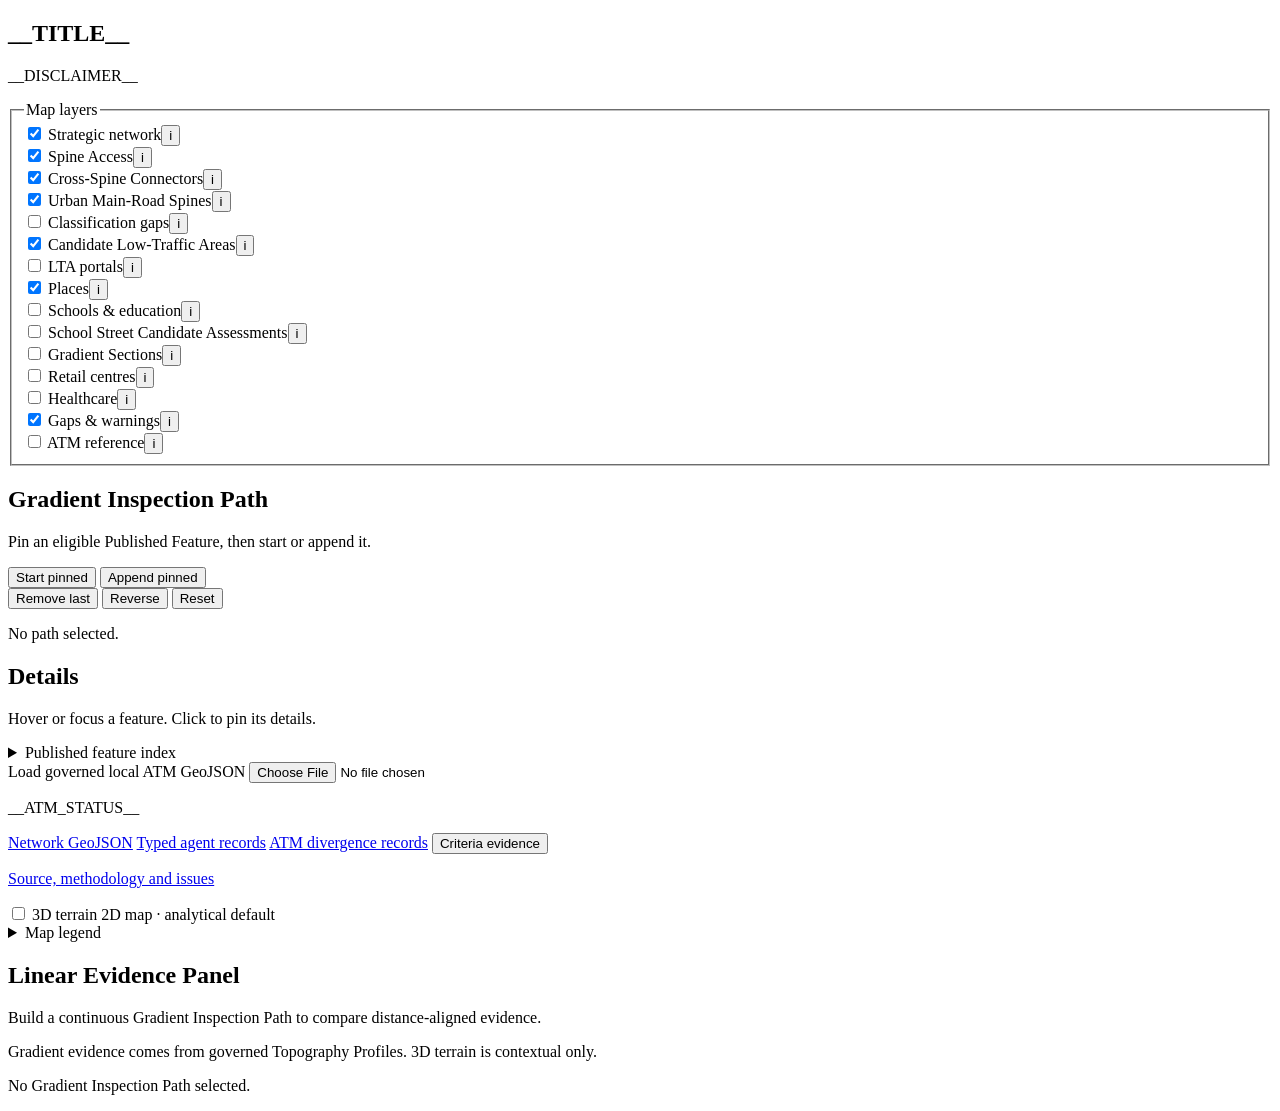
==== commit d6c169d1: "Add strategic network route layer" ====
--- a/src/satn/assets/review-map.html
+++ b/src/satn/assets/review-map.html
@@ -17,11 +17,9 @@
 
       <fieldset id="layer-controls">
         <legend>Map layers</legend>
-        <div class="layer-row"><label><input id="layer-strategic-spines" type="checkbox" checked aria-describedby="legend-strategic-spines"> Strategic Spines</label><button class="info-button" type="button" aria-expanded="false" aria-controls="legend-strategic-spines" aria-label="About Strategic Spines">i</button><div id="legend-strategic-spines" class="layer-popover" role="note" hidden>A-road Strategic Spine — major engineering required. Established NCN Strategic Spines are shown separately.</div></div>
+        <div class="layer-row"><label><input id="layer-strategic-network" type="checkbox" checked aria-describedby="legend-strategic-network"> Strategic network</label><button class="info-button" type="button" aria-expanded="false" aria-controls="legend-strategic-network" aria-label="About the strategic network">i</button><div id="legend-strategic-network" class="layer-popover" role="note" hidden>The red route layer combines A roads, established National Cycle Network routes, declassified NCN routes and Greenway cycleways. It is drawn above every contextual layer.</div></div>
         <div class="layer-row"><label><input id="layer-spine-access-connections" type="checkbox" checked aria-describedby="legend-spine-access-connections"> Spine Access</label><button class="info-button" type="button" aria-expanded="false" aria-controls="legend-spine-access-connections" aria-label="About Spine Access">i</button><div id="legend-spine-access-connections" class="layer-popover" role="note" hidden>A Spine Access Connection is a routed Community attachment. Dashed amber marks a retained Elevation Challenge.</div></div>
         <div class="layer-row"><label><input id="layer-cross-spine-connectors" type="checkbox" checked aria-describedby="legend-cross-spine-connectors"> Cross-Spine Connectors</label><button class="info-button" type="button" aria-expanded="false" aria-controls="legend-cross-spine-connectors" aria-label="About Cross-Spine Connectors">i</button><div id="legend-cross-spine-connectors" class="layer-popover" role="note" hidden>Aggregate transverse chains. They are not selectable in a Gradient Inspection Path, avoiding double-counted linework.</div></div>
-        <div class="layer-row"><label><input id="layer-a-road-spines" type="checkbox" aria-describedby="legend-a-road-spines"> Raw A-road evidence</label><button class="info-button" type="button" aria-expanded="false" aria-controls="legend-a-road-spines" aria-label="About raw A-road evidence">i</button><div id="legend-a-road-spines" class="layer-popover" role="note" hidden>Governed source corridors before assembly.</div></div>
-        <div class="layer-row"><label><input id="layer-ncn-routes" type="checkbox" checked aria-describedby="legend-ncn-routes"> National Cycle Network</label><button class="info-button" type="button" aria-expanded="false" aria-controls="legend-ncn-routes" aria-label="About National Cycle Network">i</button><div id="legend-ncn-routes" class="layer-popover" role="note" hidden>Established NCN geometry and connector LINK evidence. Urban NCN is permeability evidence, not automatically a Circulation Boundary.</div></div>
         <div class="layer-row"><label><input id="layer-urban-spines" type="checkbox" checked aria-describedby="legend-urban-spines"> Urban Main-Road Spines</label><button class="info-button" type="button" aria-expanded="false" aria-controls="legend-urban-spines" aria-label="About Urban Main-Road Spines">i</button><div id="legend-urban-spines" class="layer-popover" role="note" hidden>A, B and Classified Unnumbered roads assigned to carry through traffic.</div></div>
         <div class="layer-row"><label><input id="layer-urban-classification-unknowns" type="checkbox" aria-describedby="legend-urban-classification-unknowns"> Classification gaps</label><button class="info-button" type="button" aria-expanded="false" aria-controls="legend-urban-classification-unknowns" aria-label="About classification gaps">i</button><div id="legend-urban-classification-unknowns" class="layer-popover" role="note" hidden>Governed road evidence whose official classification remains unknown.</div></div>
         <div class="layer-row"><label><input id="layer-low-traffic-areas" type="checkbox" checked aria-describedby="legend-low-traffic-areas"> Candidate Low-Traffic Areas</label><button class="info-button" type="button" aria-expanded="false" aria-controls="legend-low-traffic-areas" aria-label="About Candidate Low-Traffic Areas">i</button><div id="legend-low-traffic-areas" class="layer-popover" role="note" hidden>A Candidate Low-Traffic Area is not an existing LTN. Area permeability is shown with no preferred residential cycling centreline.</div></div>
@@ -86,8 +84,7 @@
         <details id="map-legend" role="region" aria-label="Map legend">
           <summary>Map legend</summary>
           <ul>
-            <li><span class="map-key line a-road" aria-hidden="true"></span>A-road spine</li>
-            <li><span class="map-key line ncn" aria-hidden="true"></span>NCN spine</li>
+            <li><span class="map-key line strategic-network" aria-hidden="true"></span>Strategic network route</li>
             <li><span class="map-key line access" aria-hidden="true"></span>Access connection</li>
             <li><span class="map-key line cross-spine" aria-hidden="true"></span>Cross-spine connector</li>
             <li><span class="map-key line urban" aria-hidden="true"></span>Urban through-road</li>
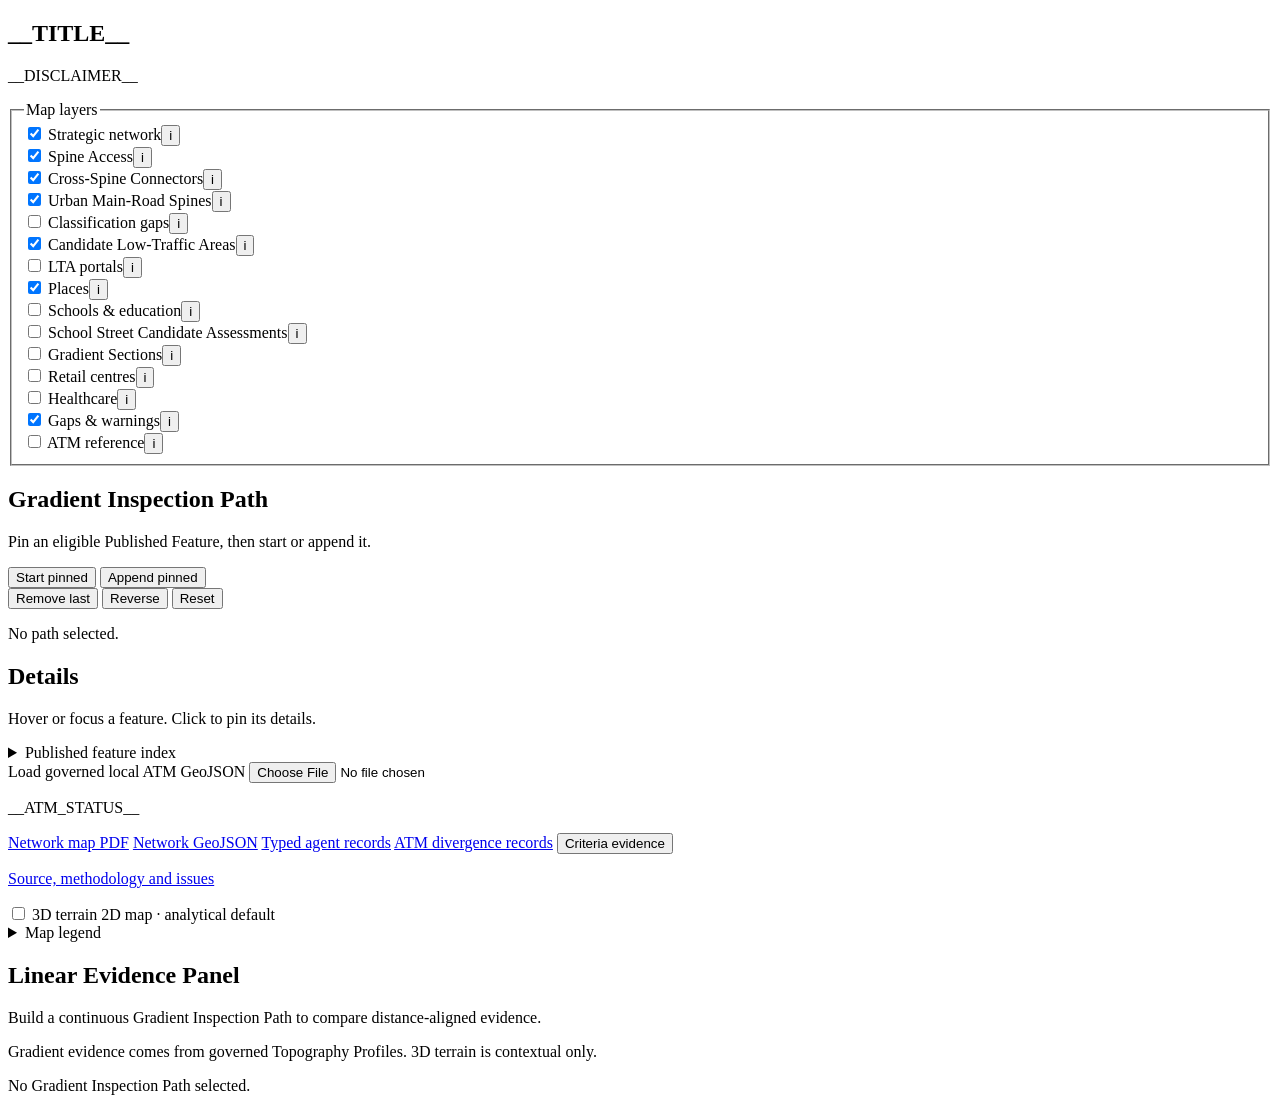
==== commit f52f4fa1: "Add PDF download to review map" ====
--- a/src/satn/assets/review-map.html
+++ b/src/satn/assets/review-map.html
@@ -66,6 +66,7 @@
       <p id="layer-summary" class="rail-status" aria-live="polite"></p>
 
       <nav aria-label="Downloads">
+        <a href="network-map.pdf" download>Network map PDF</a>
         <a href="network.geojson" download>Network GeoJSON</a>
         <a href="agent-records.json" download>Typed agent records</a>
         <a href="divergence-records.json" download>ATM divergence records</a>
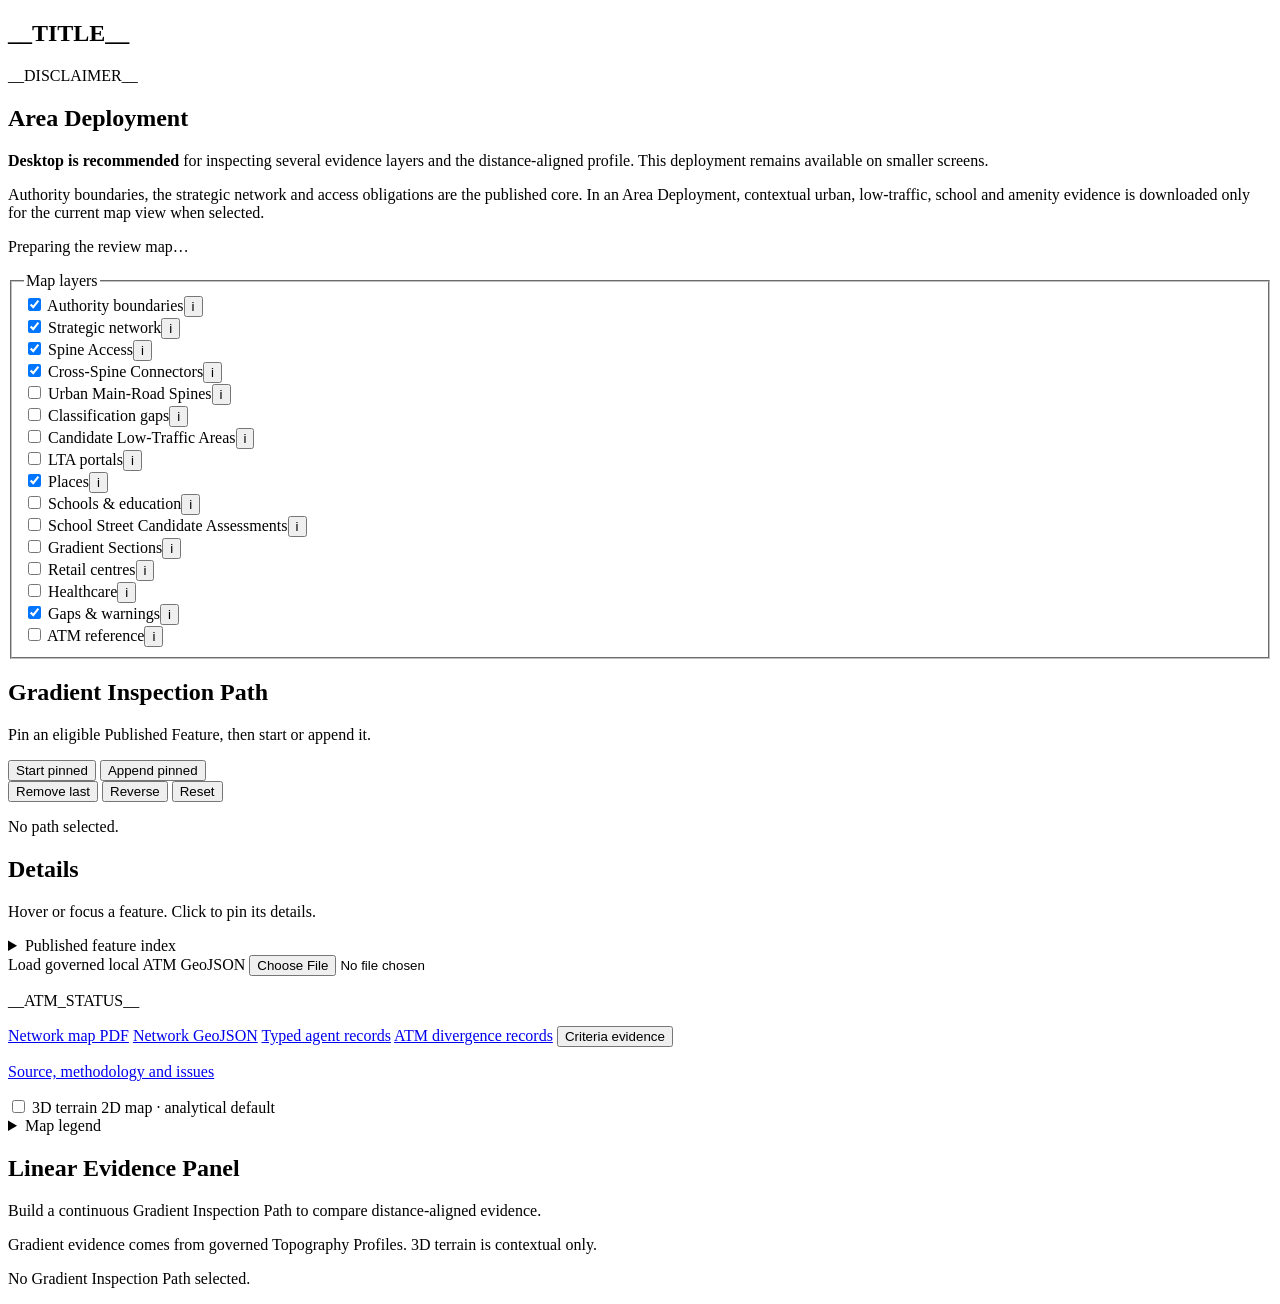
==== commit fa9dbbca: "Add reusable WECA area deployments (#112)" ====
--- a/src/satn/assets/review-map.html
+++ b/src/satn/assets/review-map.html
@@ -15,14 +15,22 @@
         <p class="notice" role="note">__DISCLAIMER__</p>
       </header>
 
+      <section id="deployment-context" aria-labelledby="deployment-heading">
+        <h2 id="deployment-heading">Area Deployment</h2>
+        <p><strong>Desktop is recommended</strong> for inspecting several evidence layers and the distance-aligned profile. This deployment remains available on smaller screens.</p>
+        <p id="deployment-evidence-copy">Authority boundaries, the strategic network and access obligations are the published core. In an Area Deployment, contextual urban, low-traffic, school and amenity evidence is downloaded only for the current map view when selected.</p>
+        <p id="deployment-status" class="rail-status" role="status" aria-live="polite">Preparing the review map…</p>
+      </section>
+
       <fieldset id="layer-controls">
         <legend>Map layers</legend>
+        <div class="layer-row"><label><input id="layer-authority-boundaries" type="checkbox" checked aria-describedby="legend-authority-boundaries"> Authority boundaries</label><button class="info-button" type="button" aria-expanded="false" aria-controls="legend-authority-boundaries" aria-label="About authority boundaries">i</button><div id="legend-authority-boundaries" class="layer-popover" role="note" hidden>Published authority boundaries frame the Area Deployment. They are context, not a claim that every route is an authority responsibility.</div></div>
         <div class="layer-row"><label><input id="layer-strategic-network" type="checkbox" checked aria-describedby="legend-strategic-network"> Strategic network</label><button class="info-button" type="button" aria-expanded="false" aria-controls="legend-strategic-network" aria-label="About the strategic network">i</button><div id="legend-strategic-network" class="layer-popover" role="note" hidden>The red route layer combines A roads, established National Cycle Network routes, declassified NCN routes and Greenway cycleways. It is drawn above every contextual layer.</div></div>
         <div class="layer-row"><label><input id="layer-spine-access-connections" type="checkbox" checked aria-describedby="legend-spine-access-connections"> Spine Access</label><button class="info-button" type="button" aria-expanded="false" aria-controls="legend-spine-access-connections" aria-label="About Spine Access">i</button><div id="legend-spine-access-connections" class="layer-popover" role="note" hidden>A Spine Access Connection is a routed Community attachment. Dashed amber marks a retained Elevation Challenge.</div></div>
         <div class="layer-row"><label><input id="layer-cross-spine-connectors" type="checkbox" checked aria-describedby="legend-cross-spine-connectors"> Cross-Spine Connectors</label><button class="info-button" type="button" aria-expanded="false" aria-controls="legend-cross-spine-connectors" aria-label="About Cross-Spine Connectors">i</button><div id="legend-cross-spine-connectors" class="layer-popover" role="note" hidden>Aggregate transverse chains. They are not selectable in a Gradient Inspection Path, avoiding double-counted linework.</div></div>
-        <div class="layer-row"><label><input id="layer-urban-spines" type="checkbox" checked aria-describedby="legend-urban-spines"> Urban Main-Road Spines</label><button class="info-button" type="button" aria-expanded="false" aria-controls="legend-urban-spines" aria-label="About Urban Main-Road Spines">i</button><div id="legend-urban-spines" class="layer-popover" role="note" hidden>A, B and Classified Unnumbered roads assigned to carry through traffic.</div></div>
+        <div class="layer-row"><label><input id="layer-urban-spines" type="checkbox" aria-describedby="legend-urban-spines"> Urban Main-Road Spines</label><button class="info-button" type="button" aria-expanded="false" aria-controls="legend-urban-spines" aria-label="About Urban Main-Road Spines">i</button><div id="legend-urban-spines" class="layer-popover" role="note" hidden>A, B and Classified Unnumbered roads assigned to carry through traffic.</div></div>
         <div class="layer-row"><label><input id="layer-urban-classification-unknowns" type="checkbox" aria-describedby="legend-urban-classification-unknowns"> Classification gaps</label><button class="info-button" type="button" aria-expanded="false" aria-controls="legend-urban-classification-unknowns" aria-label="About classification gaps">i</button><div id="legend-urban-classification-unknowns" class="layer-popover" role="note" hidden>Governed road evidence whose official classification remains unknown.</div></div>
-        <div class="layer-row"><label><input id="layer-low-traffic-areas" type="checkbox" checked aria-describedby="legend-low-traffic-areas"> Candidate Low-Traffic Areas</label><button class="info-button" type="button" aria-expanded="false" aria-controls="legend-low-traffic-areas" aria-label="About Candidate Low-Traffic Areas">i</button><div id="legend-low-traffic-areas" class="layer-popover" role="note" hidden>A Candidate Low-Traffic Area is not an existing LTN. Area permeability is shown with no preferred residential cycling centreline.</div></div>
+        <div class="layer-row"><label><input id="layer-low-traffic-areas" type="checkbox" aria-describedby="legend-low-traffic-areas"> Candidate Low-Traffic Areas</label><button class="info-button" type="button" aria-expanded="false" aria-controls="legend-low-traffic-areas" aria-label="About Candidate Low-Traffic Areas">i</button><div id="legend-low-traffic-areas" class="layer-popover" role="note" hidden>A Candidate Low-Traffic Area is not an existing LTN. Area permeability is shown with no preferred residential cycling centreline.</div></div>
         <div class="layer-row"><label><input id="layer-low-traffic-area-portals" type="checkbox" aria-describedby="legend-low-traffic-area-portals"> LTA portals</label><button class="info-button" type="button" aria-expanded="false" aria-controls="legend-low-traffic-area-portals" aria-label="About LTA portals">i</button><div id="legend-low-traffic-area-portals" class="layer-popover" role="note" hidden>Named street-to-boundary portals used by urban access assessments.</div></div>
         <div class="layer-row"><label><input id="layer-places" type="checkbox" checked aria-describedby="legend-places"> Places</label><button class="info-button" type="button" aria-expanded="false" aria-controls="legend-places" aria-label="About Places">i</button><div id="legend-places" class="layer-popover" role="note" hidden>Labelled Network Place reference points.</div></div>
         <div class="layer-row"><label><input id="layer-schools" type="checkbox" aria-describedby="legend-schools"> Schools &amp; education</label><button class="info-button" type="button" aria-expanded="false" aria-controls="legend-schools" aria-label="About Schools">i</button><div id="legend-schools" class="layer-popover" role="note" hidden>School Access Obligations: Mapped and served; Inferred access point — needs verification; Network gap; or Unresolved access point. Contextual education sites are separate.</div></div>
@@ -89,6 +97,7 @@
             <li><span class="map-key line access" aria-hidden="true"></span>Access connection</li>
             <li><span class="map-key line cross-spine" aria-hidden="true"></span>Cross-spine connector</li>
             <li><span class="map-key line urban" aria-hidden="true"></span>Urban through-road</li>
+            <li><span class="map-key line authority" aria-hidden="true"></span>Authority boundary</li>
             <li><span class="map-key area lta" aria-hidden="true"></span>Candidate low-traffic area</li>
             <li><span class="map-key dot served" aria-hidden="true"></span>Served community</li>
             <li><span class="map-key dot place" aria-hidden="true"></span>Place reference</li>
